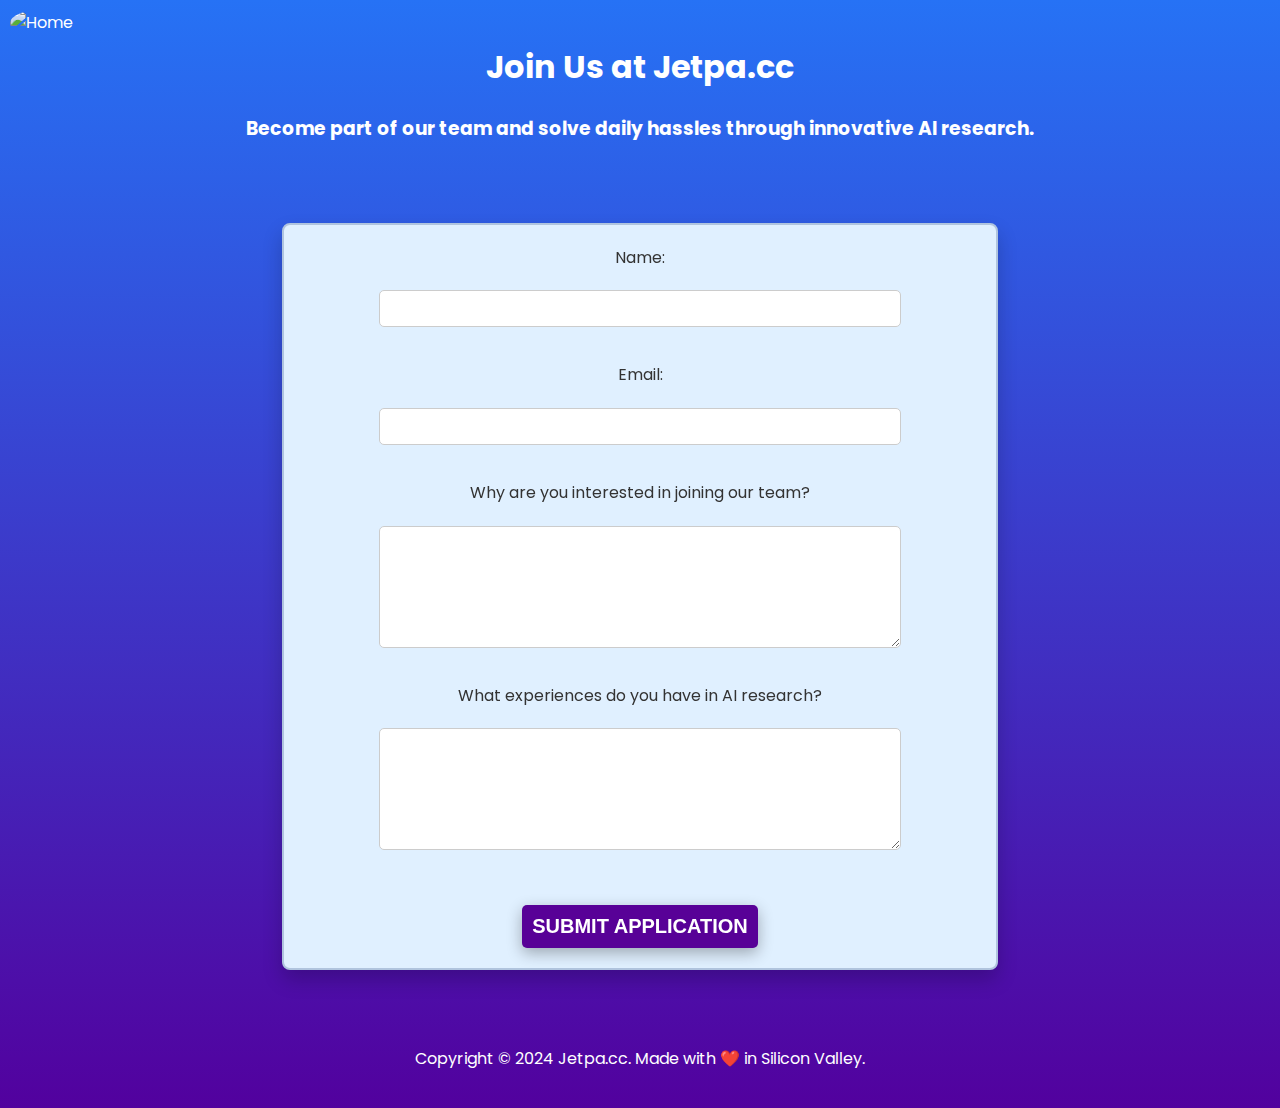
==== join-us.html @ 520135ad "emailjs" ====
<!DOCTYPE html>
<html lang="en">
    <head>
        <meta charset="UTF-8">
        <meta name="viewport" content="width=device-width, initial-scale=1.0">
        <title>Join Us - Jetpa.cc</title>
        <link rel="stylesheet" href="style.css">
        <link rel="icon" href="favicon.ico" type="image/x-icon">
        
        <script>
            let lastSubmissionTime = 0;
        
            function validateForm() {
                const name = document.getElementById('name').value.trim();
                const email = document.getElementById('email').value.trim();
                const interest = document.getElementById('interest').value.trim();
                const experience = document.getElementById('experience').value.trim();
        
                if (!name || !email || !interest || !experience) {
                    alert('Please fill out all fields.');
                    return false;
                }
        
                return true;
            }
        
            function handleSubmit(event) {
                event.preventDefault(); // Prevent actual form submission
        
                if (!validateForm()) return false;
        
                const currentTime = new Date().getTime();
                if (currentTime - lastSubmissionTime < 300000) { // 5 minutes = 300000 milliseconds
                    alert('You can only submit an application every 5 minutes. Please wait.');
                    return false;
                }
        
                lastSubmissionTime = currentTime;
                
                // Send the email
                emailjs.sendForm('service_gz8q08j', 'template_d2dcwce', '#contact-form', 'N5tp76Lh3xMgNAAYy')
                    .then(response => {
                        alert('Thank you for your application! We will get back to you soon.');
                        window.location.href = 'https://www.jetpa.cc/';
                    }, error => {
                        alert('Failed to send application. Please try again.');
                        console.error('EmailJS error:', error);
                    });
            }
        
            document.addEventListener('DOMContentLoaded', function() {
                document.getElementById('contact-form').addEventListener('submit', handleSubmit);
            });
        
            // Initialize EmailJS
            emailjs.init("your_public_key");
        </script>
        
    </head>
    <body class="join-page">
        <a href="https://www.jetpa.cc/" class="home-button">
            <img src="home-icon.png" alt="Home">
        </a>
        <header class="join-header">
            <h1>Join Us at Jetpa.cc</h1>
            <h3>Become part of our team and solve daily hassles through innovative AI research.</h3>
        </header>
        <main class="join-main">
            <section class="join-section">
                <form class="join-form" onsubmit="handleSubmit(event)">
                    <label for="name">Name:</label>
                    <input type="text" id="name" name="name" required>
                    <label for="email">Email:</label>
                    <input type="email" id="email" name="email" required>
                    <label for="interest">Why are you interested in joining our team?</label>
                    <textarea id="interest" name="interest" required></textarea>
                    <label for="experience">What experiences do you have in AI research?</label>
                    <textarea id="experience" name="experience" required></textarea>
                    <button type="submit" class="join-button">Submit Application</button>
                </form>
            </section>
        </main>
        <footer class="join-footer">
            <p>Copyright &copy; 2024 <a href="https://www.jetpa.cc/" target="_blank">Jetpa.cc</a>. Made with &#10084;&#65039; in Silicon Valley.</p>
        </footer>

        <!--=============== EMAIL JS ===============-->
        <script src="https://cdn.jsdelivr.net/npm/@emailjs/browser@3/dist/email.min.js"></script>
    </body>
</html>
---- style.css ----
@import url('https://fonts.googleapis.com/css2?family=Poppins:wght@400;600&display=swap');

html {
    height: 100%;
    background-color: #2672f5;
}

body {
    font-family: 'Poppins', sans-serif;
    color: #fff;
    line-height: 1.6;
    margin: 0;
    padding: 0;
    min-height: 100%;
    background: linear-gradient(180deg, #2672f5 0%, #52019e 100%);
}

header {
    background: transparent;
    color: #fff;
    text-align: center;
    padding: 40px 0;
}

header img {
    max-width: 100%;
    height: auto;
    margin: 0 auto;
    animation: swoopIn 2s ease-out;
}

@keyframes swoopIn {
    0% {
        transform: translateY(100vh); /* Start below the screen */
        opacity: 0;
    }
    100% {
        transform: translateY(0); /* End at its final position */
        opacity: 1;
    }
}

button {
    background-color: #52019e;
    color: #fff;
    border: none;
    border-radius: 15px;
    padding: 20px 40px;
    cursor: pointer;
    transition: background-color 0.3s, transform 0.3s, box-shadow 0.3s;
    text-transform: uppercase;
    font-weight: 600;
    margin-top: 20px;
    font-size: 1.25em;
    box-shadow: 0px 5px 15px rgba(0, 0, 0, 0.3);
}

button:hover {
    background-color: #290050;
    transform: translateY(-3px);
    box-shadow: 0px 8px 20px rgba(0, 0, 0, 0.5);
}

main {
    padding: 20px;
    max-width: 960px;
    margin: auto;
    overflow: visible;
}

section {
    background: rgba(255, 255, 255, 0.1);
    backdrop-filter: blur(4px);
    margin: 80px 0;
    padding: 40px;
    border-radius: 15px;
    border: 3px solid rgba(255, 255, 255, 0.2);
    box-shadow: 0 10px 20px rgba(0, 0, 0, 0.2);
    transition: transform 0.3s, box-shadow 0.3s;
}

section:hover {
    transform: translateY(-5px);
    box-shadow: 0 20px 40px rgba(0, 0, 0, 0.25);
}

section h2 {
    color: #fff;
}

footer {
    background: transparent;
    color: #fff;
    text-align: center;
    padding: 10px 0;
}

a {
    color: #fff;
    text-decoration: none;
}

a:hover {
    text-decoration: underline;
}

.home-button {
    position: absolute;
    top: 10px;
    left: 10px;
    display: inline-block;
}

.home-button img {
    width: 50px;
    height: auto;
    transition: opacity 0.3s;
    border-radius: 50%;
}

.home-button:hover img {
    opacity: 0.8;
}

.join-header, .join-footer {
    text-align: center;
    padding: 20px 0;
}

.join-main {
    display: flex;
    justify-content: center;
    padding: 20px;
    flex: 1;
}

.join-section {
    background-color: #e0f0ff;
    color: #333;
    padding: 20px;
    border-radius: 8px;
    margin: 20px;
    border: 2px solid #b0c4de;
    width: 70%;
    max-width: 1000px;
}

.join-form {
    display: flex;
    flex-direction: column;
    align-items: center;
    gap: 20px;
}

input[type="text"],
input[type="email"],
.join-form textarea {
    padding: 10px;
    border-radius: 5px;
    border: 1px solid #ccc;
    width: 100%;
    max-width: 500px;
    margin-bottom: 15px;
}

.join-form textarea {
    height: 100px;
    resize: vertical;
}

.join-button {
    background-color: #580197;
    color: white;
    border: none;
    padding: 10px;
    border-radius: 5px;
    cursor: pointer;
    transition: background-color 0.3s, box-shadow 0.3s;
}

.join-button:hover {
    background-color: #3a0065;
    box-shadow: 0 5px 15px rgba(0, 0, 0, 0.2);
}
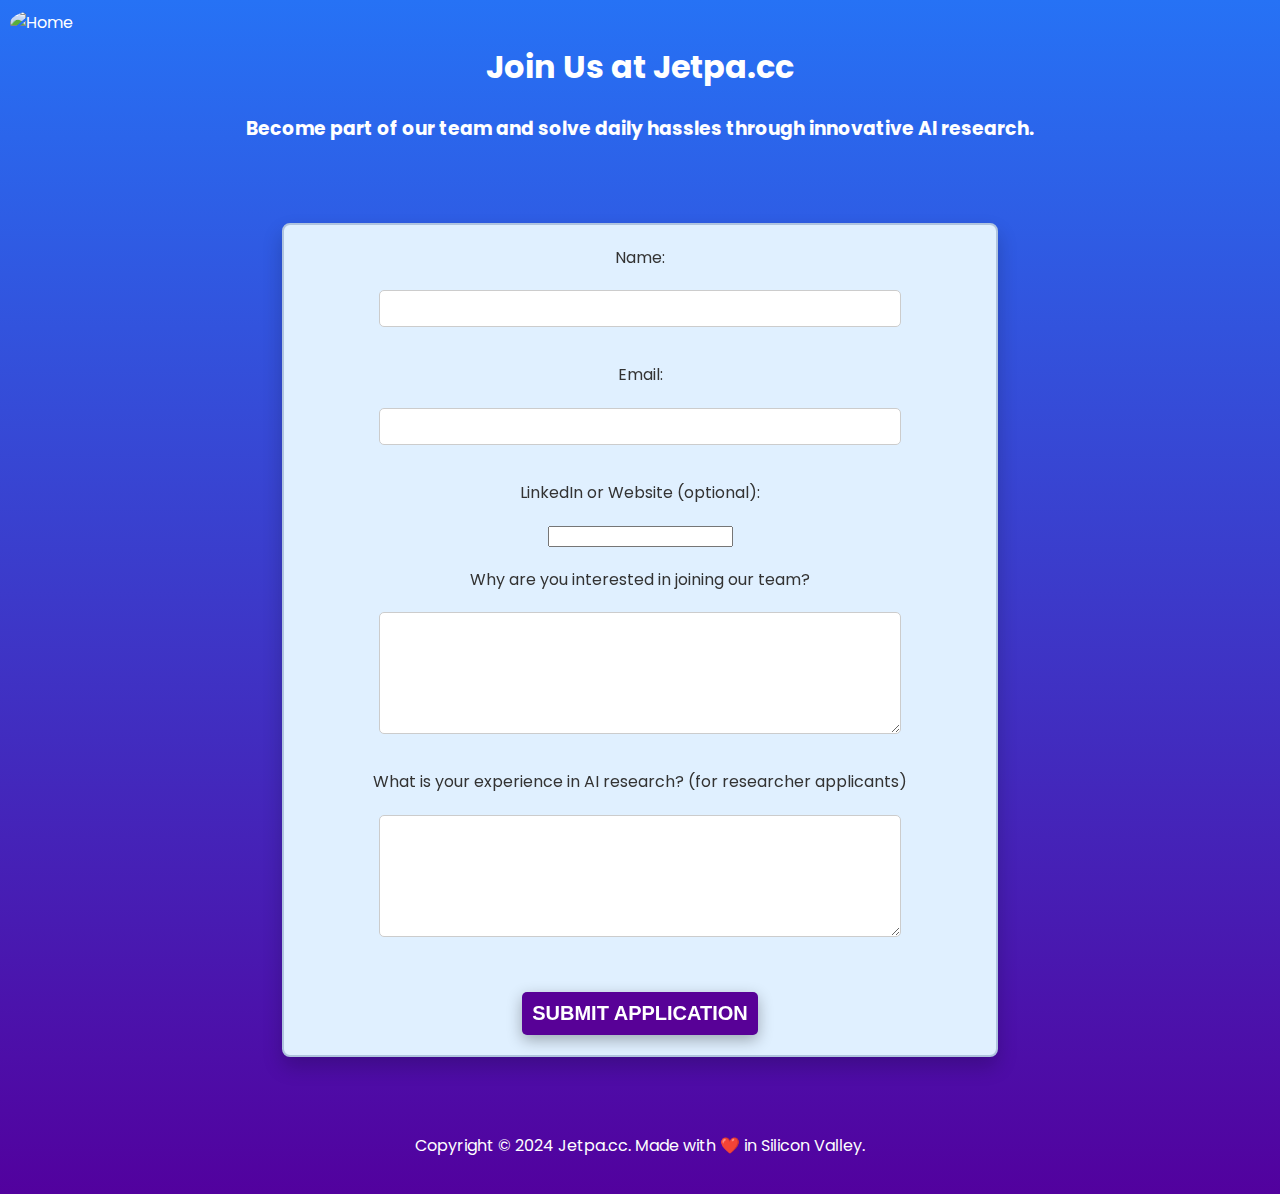
==== commit f1ac1f1a: "updates" ====
--- a/join-us.html
+++ b/join-us.html
@@ -1,20 +1,27 @@
 <!DOCTYPE html>
 <html lang="en">
-    <head>
-        <meta charset="UTF-8">
-        <meta name="viewport" content="width=device-width, initial-scale=1.0">
-        <title>Join Us - Jetpa.cc</title>
-        <link rel="stylesheet" href="style.css">
-        <link rel="icon" href="favicon.ico" type="image/x-icon">
-        
-        <script>
+<head>
+    <meta charset="UTF-8">
+    <meta name="viewport" content="width=device-width, initial-scale=1.0">
+    <title>Join Us - Jetpa.cc</title>
+    <link rel="stylesheet" href="style.css">
+    <link rel="icon" href="favicon.ico" type="image/x-icon">
+    
+    <!-- Load EmailJS library first -->
+    <script src="https://cdn.jsdelivr.net/npm/@emailjs/browser@3/dist/email.min.js"></script>
+    <script>
+        // Initialize EmailJS
+        emailjs.init("N5tp76Lh3xMgNAAYy");
+
+        document.addEventListener('DOMContentLoaded', function() {
             let lastSubmissionTime = 0;
-        
+            const form = document.getElementById('contact-form');
+
             function validateForm() {
-                const name = document.getElementById('name').value.trim();
-                const email = document.getElementById('email').value.trim();
-                const interest = document.getElementById('interest').value.trim();
-                const experience = document.getElementById('experience').value.trim();
+                const name = form.querySelector('#name').value.trim();
+                const email = form.querySelector('#email').value.trim();
+                const interest = form.querySelector('#interest').value.trim();
+                const experience = form.querySelector('#experience').value.trim();
         
                 if (!name || !email || !interest || !experience) {
                     alert('Please fill out all fields.');
@@ -25,20 +32,20 @@
             }
         
             function handleSubmit(event) {
-                event.preventDefault(); // Prevent actual form submission
+                event.preventDefault();
         
                 if (!validateForm()) return false;
         
                 const currentTime = new Date().getTime();
-                if (currentTime - lastSubmissionTime < 300000) { // 5 minutes = 300000 milliseconds
-                    alert('You can only submit an application every 5 minutes. Please wait.');
+                if (currentTime - lastSubmissionTime < 600000) { // 10 minutes
+                    alert('You can only submit an application every 10 minutes. Please wait.');
                     return false;
                 }
         
                 lastSubmissionTime = currentTime;
                 
                 // Send the email
-                emailjs.sendForm('service_gz8q08j', 'template_d2dcwce', '#contact-form', 'N5tp76Lh3xMgNAAYy')
+                emailjs.sendForm('service_gz8q08j', 'template_d2dcwce', '#contact-form')
                     .then(response => {
                         alert('Thank you for your application! We will get back to you soon.');
                         window.location.href = 'https://www.jetpa.cc/';
@@ -48,43 +55,37 @@
                     });
             }
         
-            document.addEventListener('DOMContentLoaded', function() {
-                document.getElementById('contact-form').addEventListener('submit', handleSubmit);
-            });
-        
-            // Initialize EmailJS
-            emailjs.init("your_public_key");
-        </script>
-        
-    </head>
-    <body class="join-page">
-        <a href="https://www.jetpa.cc/" class="home-button">
-            <img src="home-icon.png" alt="Home">
-        </a>
-        <header class="join-header">
-            <h1>Join Us at Jetpa.cc</h1>
-            <h3>Become part of our team and solve daily hassles through innovative AI research.</h3>
-        </header>
-        <main class="join-main">
-            <section class="join-section">
-                <form class="join-form" onsubmit="handleSubmit(event)">
-                    <label for="name">Name:</label>
-                    <input type="text" id="name" name="name" required>
-                    <label for="email">Email:</label>
-                    <input type="email" id="email" name="email" required>
-                    <label for="interest">Why are you interested in joining our team?</label>
-                    <textarea id="interest" name="interest" required></textarea>
-                    <label for="experience">What experiences do you have in AI research?</label>
-                    <textarea id="experience" name="experience" required></textarea>
-                    <button type="submit" class="join-button">Submit Application</button>
-                </form>
-            </section>
-        </main>
-        <footer class="join-footer">
-            <p>Copyright &copy; 2024 <a href="https://www.jetpa.cc/" target="_blank">Jetpa.cc</a>. Made with &#10084;&#65039; in Silicon Valley.</p>
-        </footer>
-
-        <!--=============== EMAIL JS ===============-->
-        <script src="https://cdn.jsdelivr.net/npm/@emailjs/browser@3/dist/email.min.js"></script>
-    </body>
+            form.addEventListener('submit', handleSubmit);
+        });
+    </script>
+</head>
+<body class="join-page">
+    <a href="https://www.jetpa.cc/" class="home-button">
+        <img src="home-icon.png" alt="Home">
+    </a>
+    <header class="join-header">
+        <h1>Join Us at Jetpa.cc</h1>
+        <h3>Become part of our team and solve daily hassles through innovative AI research.</h3>
+    </header>
+    <main class="join-main">
+        <section class="join-section">
+            <form id="contact-form" class="join-form">
+                <label for="name">Name:</label>
+                <input type="text" id="name" name="name" required>
+                <label for="email">Email:</label>
+                <input type="email" id="email" name="email" required>
+                <label for="email">LinkedIn or Website (optional):</label>
+                <input type="url" id="url" name="url">
+                <label for="interest">Why are you interested in joining our team?</label>
+                <textarea id="interest" name="interest" required></textarea>
+                <label for="experience">What is your experience in AI research? (for researcher applicants)</label>
+                <textarea id="experience" name="experience" required></textarea>
+                <button type="submit" class="join-button">Submit Application</button>
+            </form>
+        </section>
+    </main>
+    <footer class="join-footer">
+        <p>Copyright &copy; 2024 <a href="https://www.jetpa.cc/" target="_blank">Jetpa.cc</a>. Made with &#10084;&#65039; in Silicon Valley.</p>
+    </footer>
+</body>
 </html>
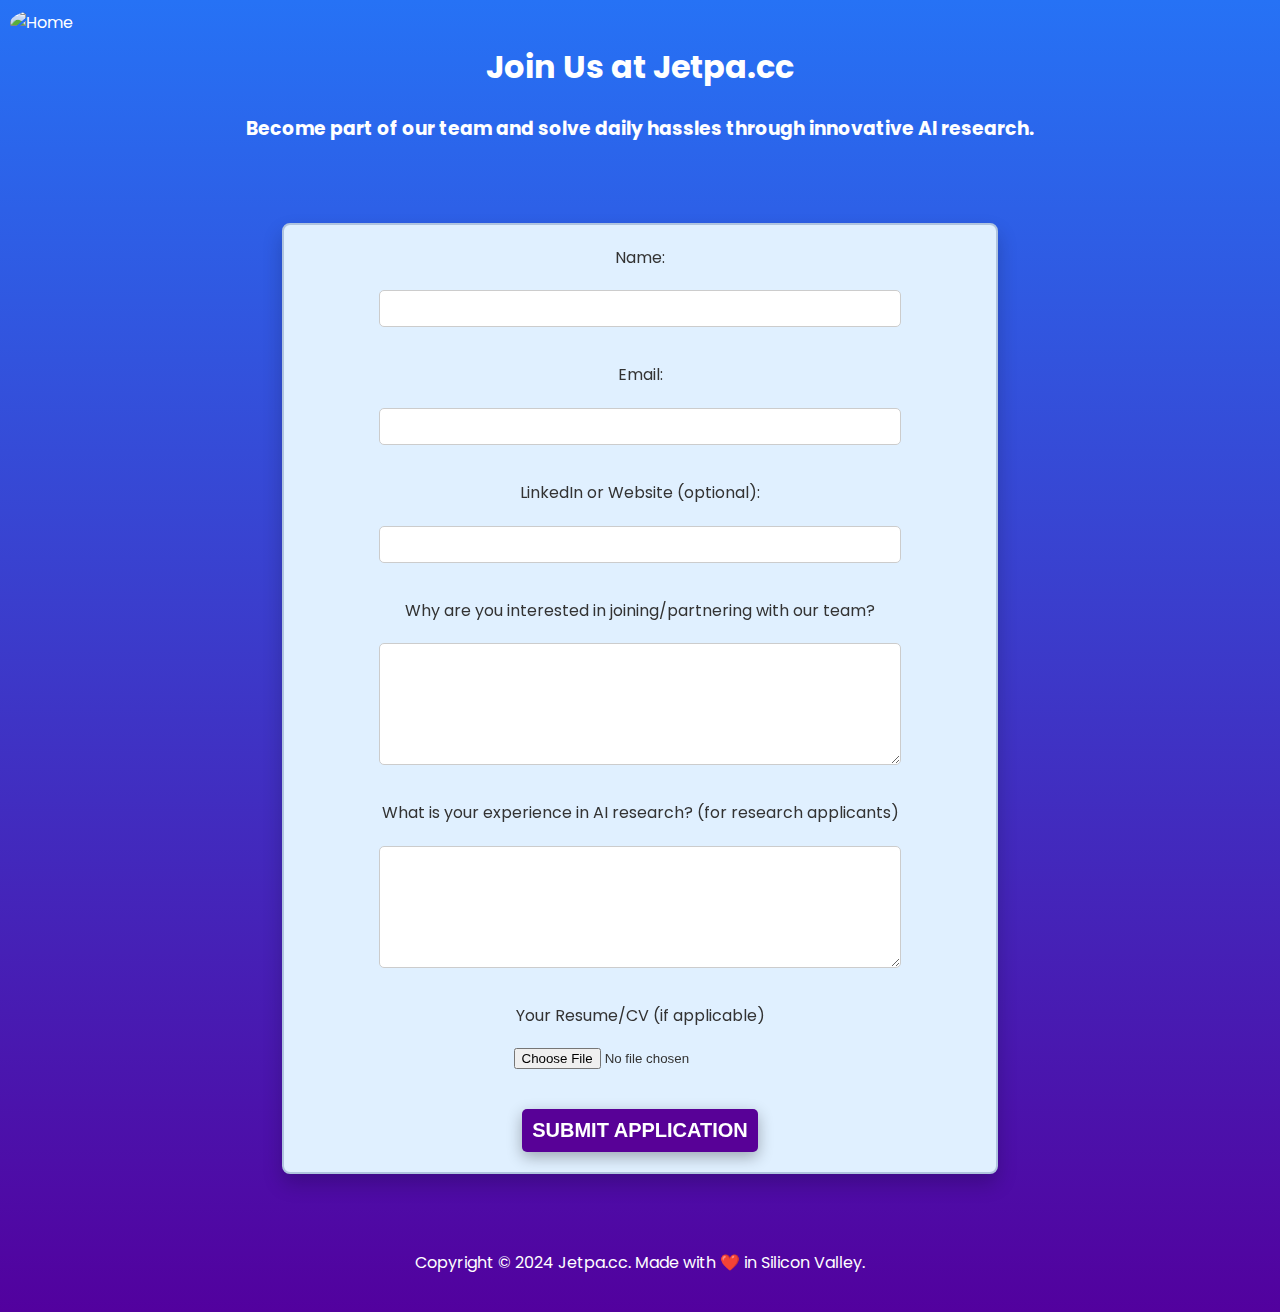
==== commit f896c8b2: "resume works" ====
--- a/join-us.html
+++ b/join-us.html
@@ -69,17 +69,19 @@
     </header>
     <main class="join-main">
         <section class="join-section">
-            <form id="contact-form" class="join-form">
+            <form id="contact-form" class="join-form" enctype="multipart/form-data">
                 <label for="name">Name:</label>
                 <input type="text" id="name" name="name" required>
                 <label for="email">Email:</label>
                 <input type="email" id="email" name="email" required>
-                <label for="email">LinkedIn or Website (optional):</label>
+                <label for="url">LinkedIn or Website (optional):</label>
                 <input type="url" id="url" name="url">
-                <label for="interest">Why are you interested in joining our team?</label>
+                <label for="interest">Why are you interested in joining/partnering with our team?</label>
                 <textarea id="interest" name="interest" required></textarea>
-                <label for="experience">What is your experience in AI research? (for researcher applicants)</label>
-                <textarea id="experience" name="experience" required></textarea>
+                <label for="experience">What is your experience in AI research? (for research applicants)</label>
+                <textarea id="experience" name="experience"></textarea>
+                <label for="resume">Your Resume/CV (if applicable)</label>
+                <input type="file" id="resume" name="resume" accept=".pdf,.doc,.docx">
                 <button type="submit" class="join-button">Submit Application</button>
             </form>
         </section>
--- a/style.css
+++ b/style.css
@@ -154,6 +154,7 @@
 
 input[type="text"],
 input[type="email"],
+input[type="url"],
 .join-form textarea {
     padding: 10px;
     border-radius: 5px;
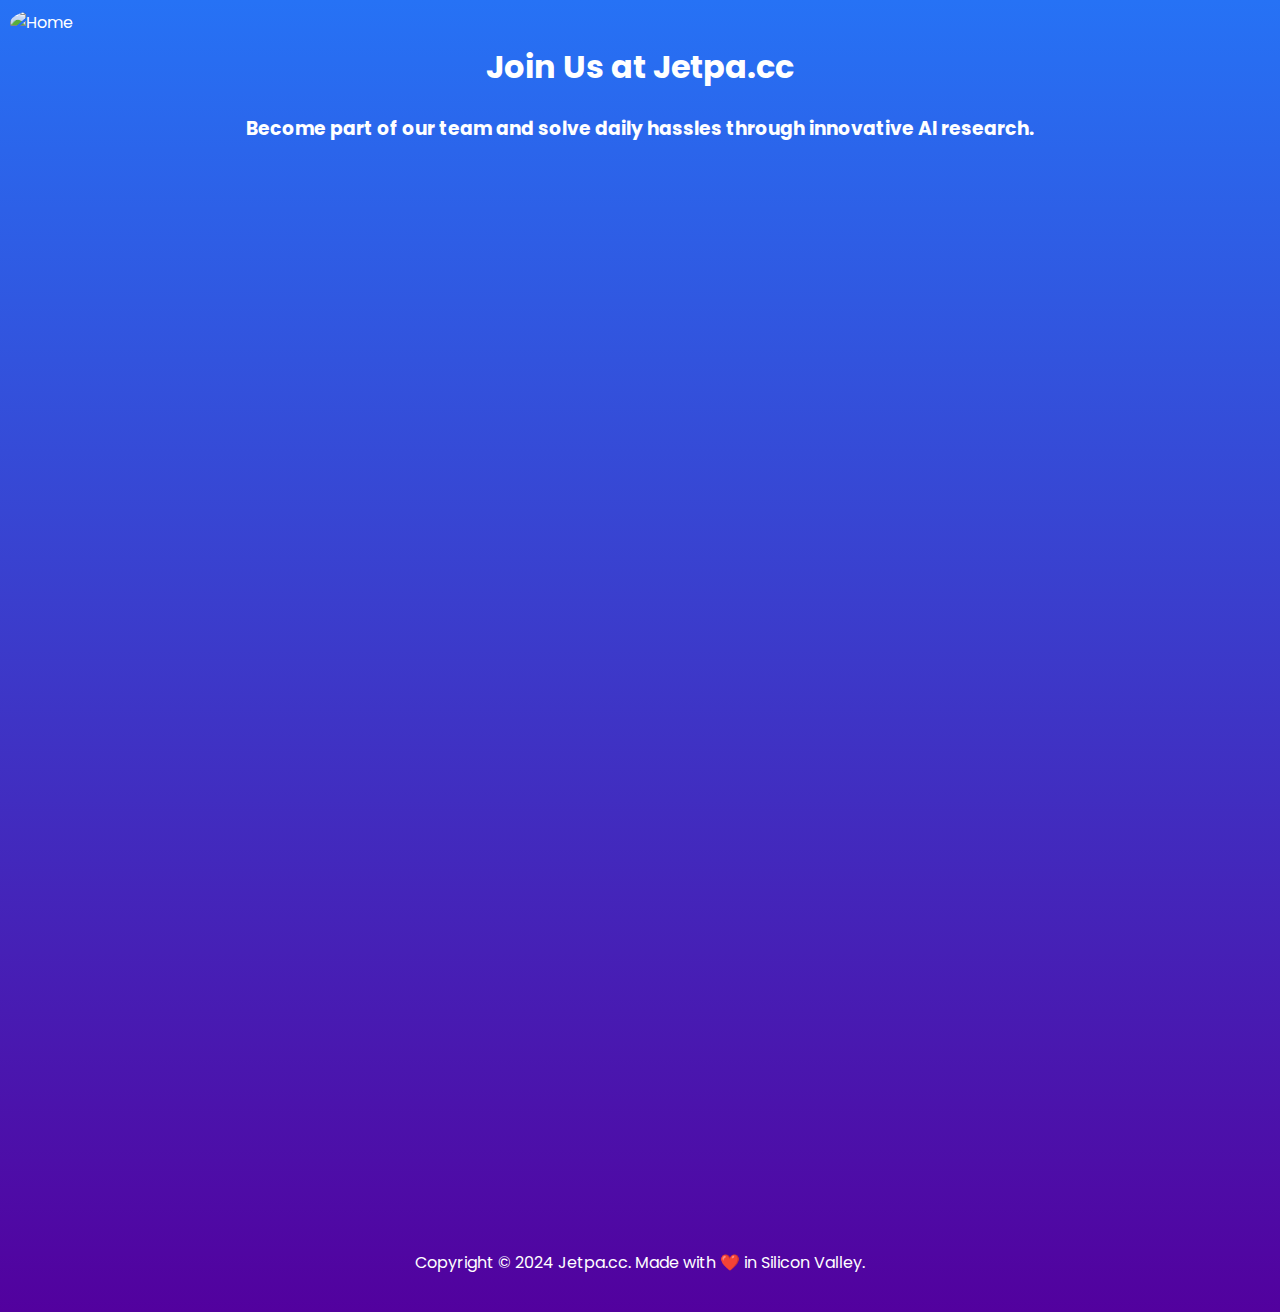
==== commit aa18fb17: "update" ====
--- a/join-us.html
+++ b/join-us.html
@@ -7,14 +7,13 @@
     <link rel="stylesheet" href="style.css">
     <link rel="icon" href="favicon.ico" type="image/x-icon">
     
-    <!-- Load EmailJS library first -->
+    <!-- Load EmailJS library -->
     <script src="https://cdn.jsdelivr.net/npm/@emailjs/browser@3/dist/email.min.js"></script>
     <script>
         // Initialize EmailJS
         emailjs.init("N5tp76Lh3xMgNAAYy");
 
         document.addEventListener('DOMContentLoaded', function() {
-            let lastSubmissionTime = 0;
             const form = document.getElementById('contact-form');
 
             function validateForm() {
@@ -35,15 +34,7 @@
                 event.preventDefault();
         
                 if (!validateForm()) return false;
-        
-                const currentTime = new Date().getTime();
-                if (currentTime - lastSubmissionTime < 600000) { // 10 minutes
-                    alert('You can only submit an application every 10 minutes. Please wait.');
-                    return false;
-                }
-        
-                lastSubmissionTime = currentTime;
-                
+                    
                 // Send the email
                 emailjs.sendForm('service_gz8q08j', 'template_d2dcwce', '#contact-form')
                     .then(response => {
--- a/style.css
+++ b/style.css
@@ -76,13 +76,21 @@
     border-radius: 15px;
     border: 3px solid rgba(255, 255, 255, 0.2);
     box-shadow: 0 10px 20px rgba(0, 0, 0, 0.2);
-    transition: transform 0.3s, box-shadow 0.3s;
+    opacity: 0;
+    transform: translateY(50px);
+    transition: opacity 1s ease-in-out, transform 1s ease-in-out;
+}
+
+section.visible {
+    opacity: 1;
+    transform: translateY(0);
 }
 
 section:hover {
     transform: translateY(-5px);
     box-shadow: 0 20px 40px rgba(0, 0, 0, 0.25);
 }
+
 
 section h2 {
     color: #fff;
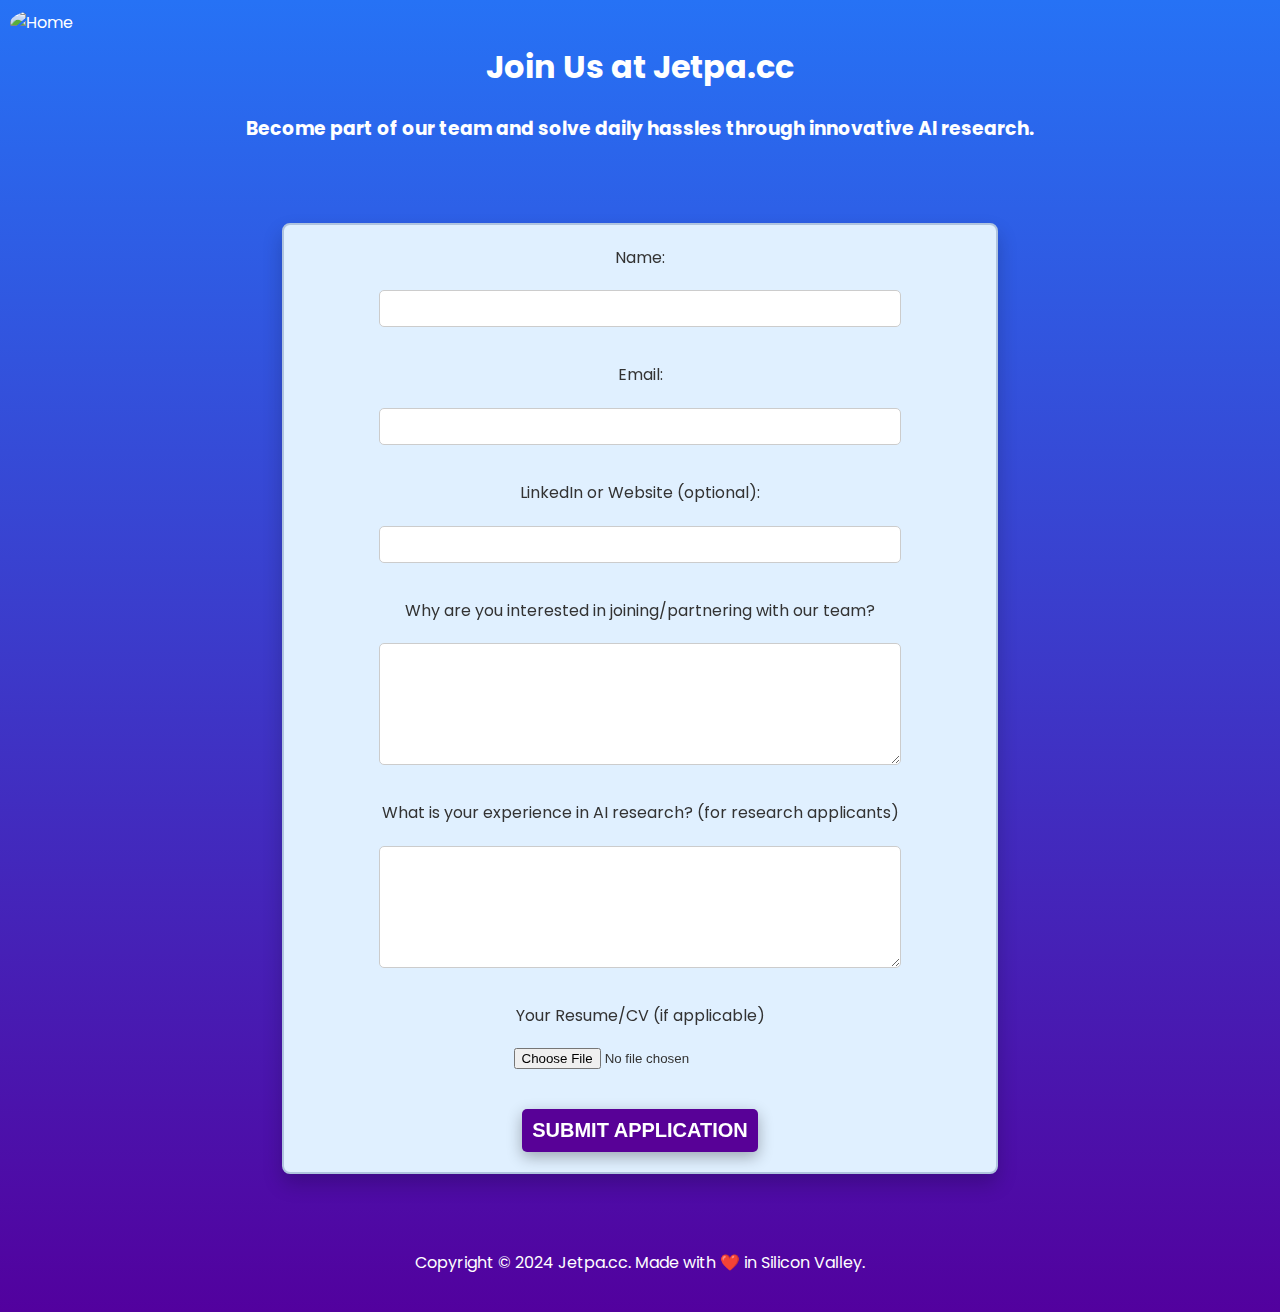
==== commit cde47303: "update" ====
--- a/join-us.html
+++ b/join-us.html
@@ -80,5 +80,24 @@
     <footer class="join-footer">
         <p>Copyright &copy; 2024 <a href="https://www.jetpa.cc/" target="_blank">Jetpa.cc</a>. Made with &#10084;&#65039; in Silicon Valley.</p>
     </footer>
+
+    <script>
+        document.addEventListener('DOMContentLoaded', () => {
+            const observer = new IntersectionObserver((entries) => {
+                entries.forEach(entry => {
+                    if (entry.isIntersecting) {
+                        entry.target.classList.add('visible');
+                    }
+                });
+            }, {
+                threshold: 0.1 // Adjust if needed
+            });
+        
+            document.querySelectorAll('section').forEach(section => {
+                observer.observe(section);
+            });
+        });
+        </script>
+        
 </body>
 </html>
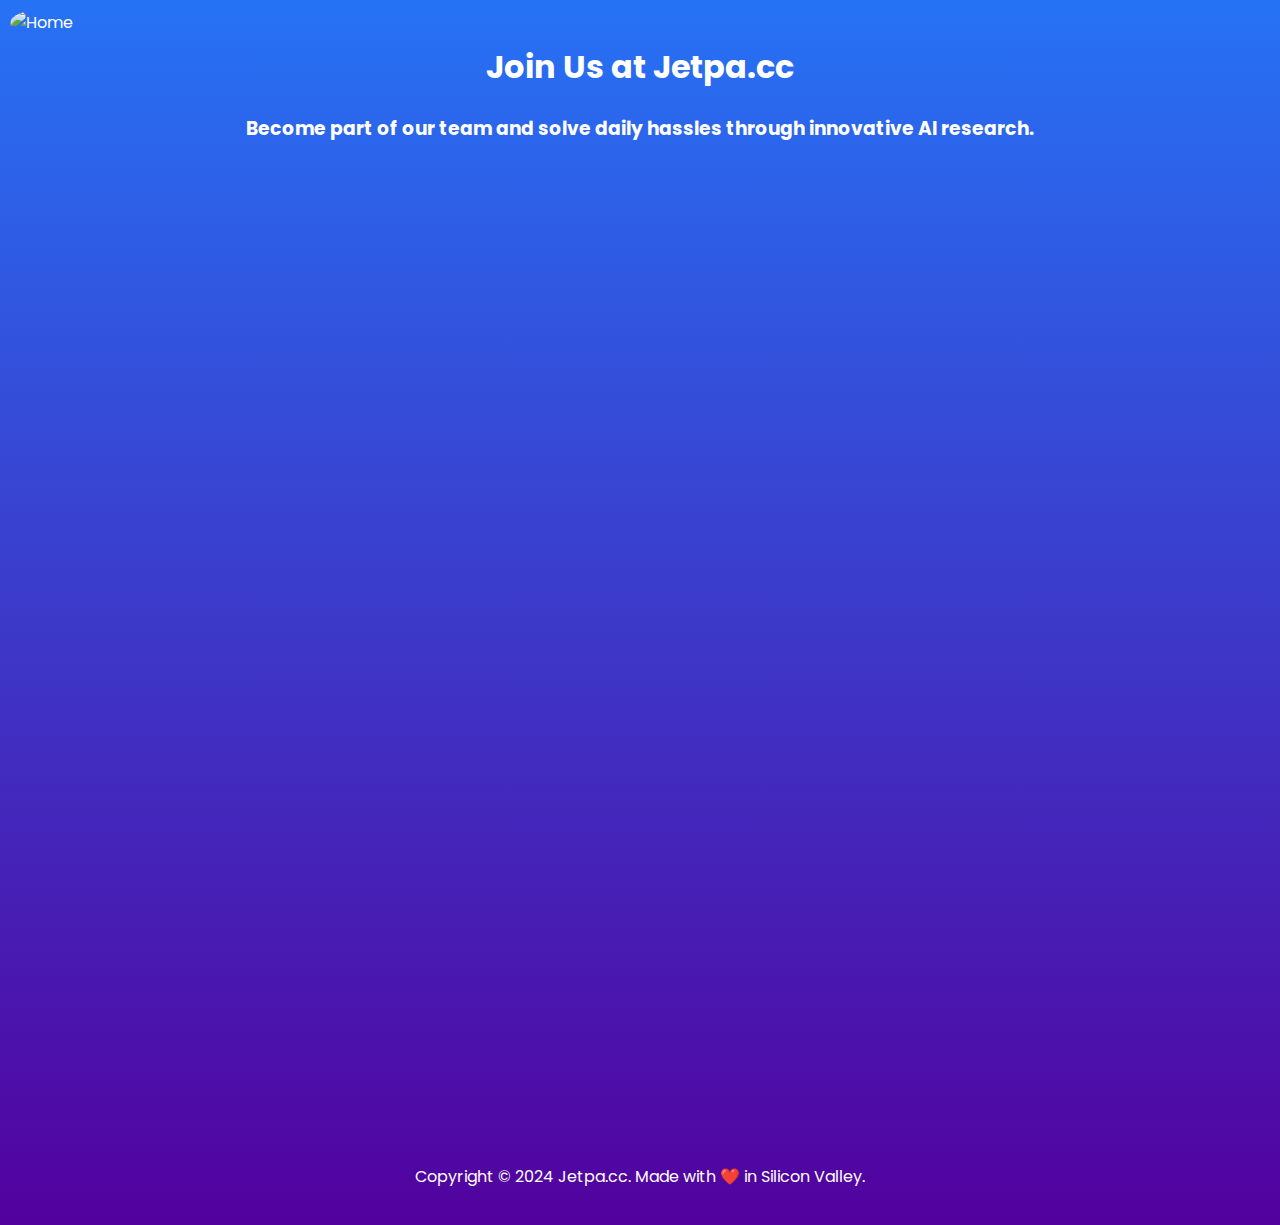
==== commit 8faf16cc: "updates" ====
--- a/join-us.html
+++ b/join-us.html
@@ -10,10 +10,10 @@
     <!-- Load EmailJS library -->
     <script src="https://cdn.jsdelivr.net/npm/@emailjs/browser@3/dist/email.min.js"></script>
     <script>
-        // Initialize EmailJS
-        emailjs.init("N5tp76Lh3xMgNAAYy");
+        document.addEventListener('DOMContentLoaded', function() {
+            // Initialize EmailJS with your actual user ID
+            emailjs.init("N5tp76Lh3xMgNAAYy");
 
-        document.addEventListener('DOMContentLoaded', function() {
             const form = document.getElementById('contact-form');
 
             function validateForm() {
@@ -30,12 +30,12 @@
                 return true;
             }
         
-            function handleSubmit(event) {
+            function formSubmit(event) {
                 event.preventDefault();
         
                 if (!validateForm()) return false;
                     
-                // Send the email
+                // Send the email with your actual service ID and template ID
                 emailjs.sendForm('service_gz8q08j', 'template_d2dcwce', '#contact-form')
                     .then(response => {
                         alert('Thank you for your application! We will get back to you soon.');
@@ -46,7 +46,20 @@
                     });
             }
         
-            form.addEventListener('submit', handleSubmit);
+            form.addEventListener('submit', formSubmit);
+            
+            // IntersectionObserver for section visibility
+            const observer = new IntersectionObserver((entries) => {
+                entries.forEach(entry => {
+                    if (entry.isIntersecting) {
+                        entry.target.classList.add('visible');
+                    }
+                });
+            }, { threshold: 0.1 });
+
+            document.querySelectorAll('section').forEach(section => {
+                observer.observe(section);
+            });
         });
     </script>
 </head>
@@ -60,7 +73,7 @@
     </header>
     <main class="join-main">
         <section class="join-section">
-            <form id="contact-form" class="join-form" enctype="multipart/form-data">
+            <form id="contact-form" class="join-form" enctype="multipart/form-data" method="post" onsubmit="formSubmit(event)">
                 <label for="name">Name:</label>
                 <input type="text" id="name" name="name" required>
                 <label for="email">Email:</label>
@@ -71,8 +84,8 @@
                 <textarea id="interest" name="interest" required></textarea>
                 <label for="experience">What is your experience in AI research? (for research applicants)</label>
                 <textarea id="experience" name="experience"></textarea>
-                <label for="resume">Your Resume/CV (if applicable)</label>
-                <input type="file" id="resume" name="resume" accept=".pdf,.doc,.docx">
+                <!-- <label for="resume">Your Resume/CV (if applicable)</label>
+                <input type="file" id="resume" name="my_file"> -->
                 <button type="submit" class="join-button">Submit Application</button>
             </form>
         </section>
@@ -80,24 +93,5 @@
     <footer class="join-footer">
         <p>Copyright &copy; 2024 <a href="https://www.jetpa.cc/" target="_blank">Jetpa.cc</a>. Made with &#10084;&#65039; in Silicon Valley.</p>
     </footer>
-
-    <script>
-        document.addEventListener('DOMContentLoaded', () => {
-            const observer = new IntersectionObserver((entries) => {
-                entries.forEach(entry => {
-                    if (entry.isIntersecting) {
-                        entry.target.classList.add('visible');
-                    }
-                });
-            }, {
-                threshold: 0.1 // Adjust if needed
-            });
-        
-            document.querySelectorAll('section').forEach(section => {
-                observer.observe(section);
-            });
-        });
-        </script>
-        
 </body>
 </html>
